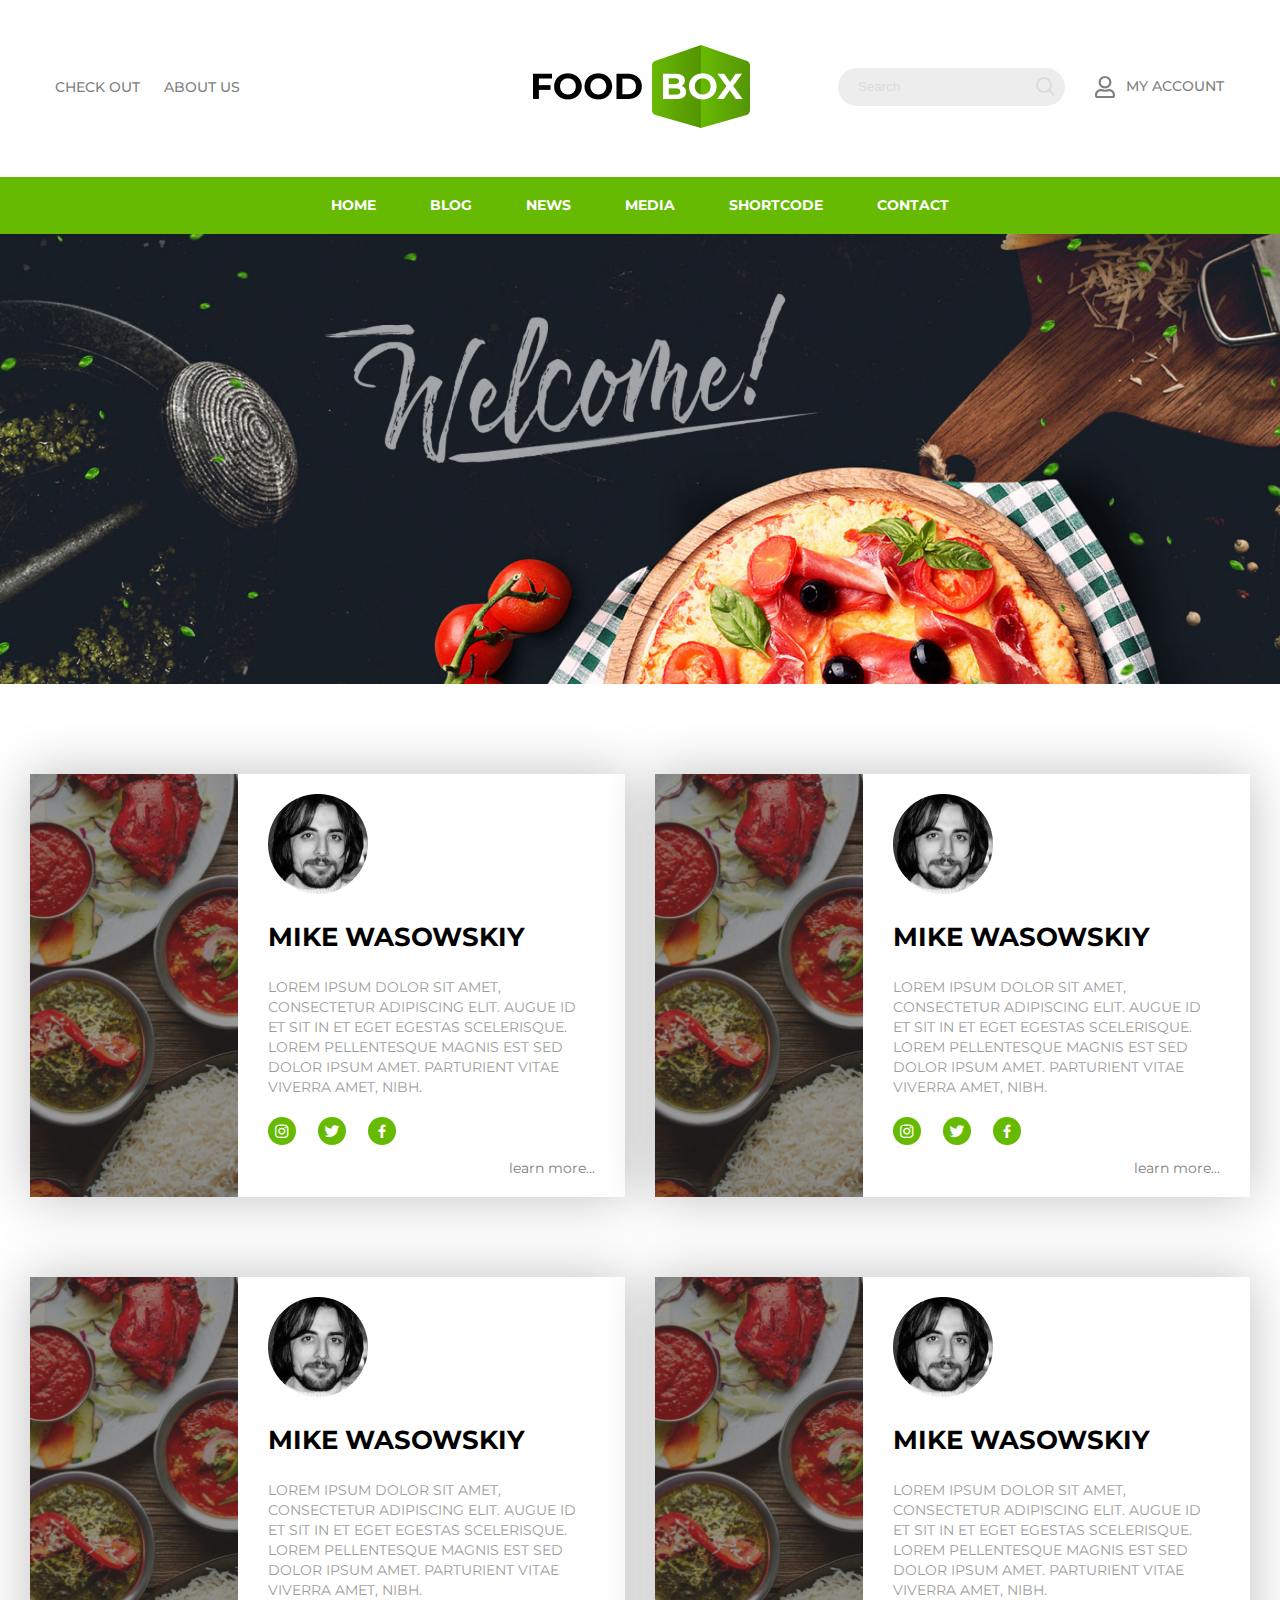
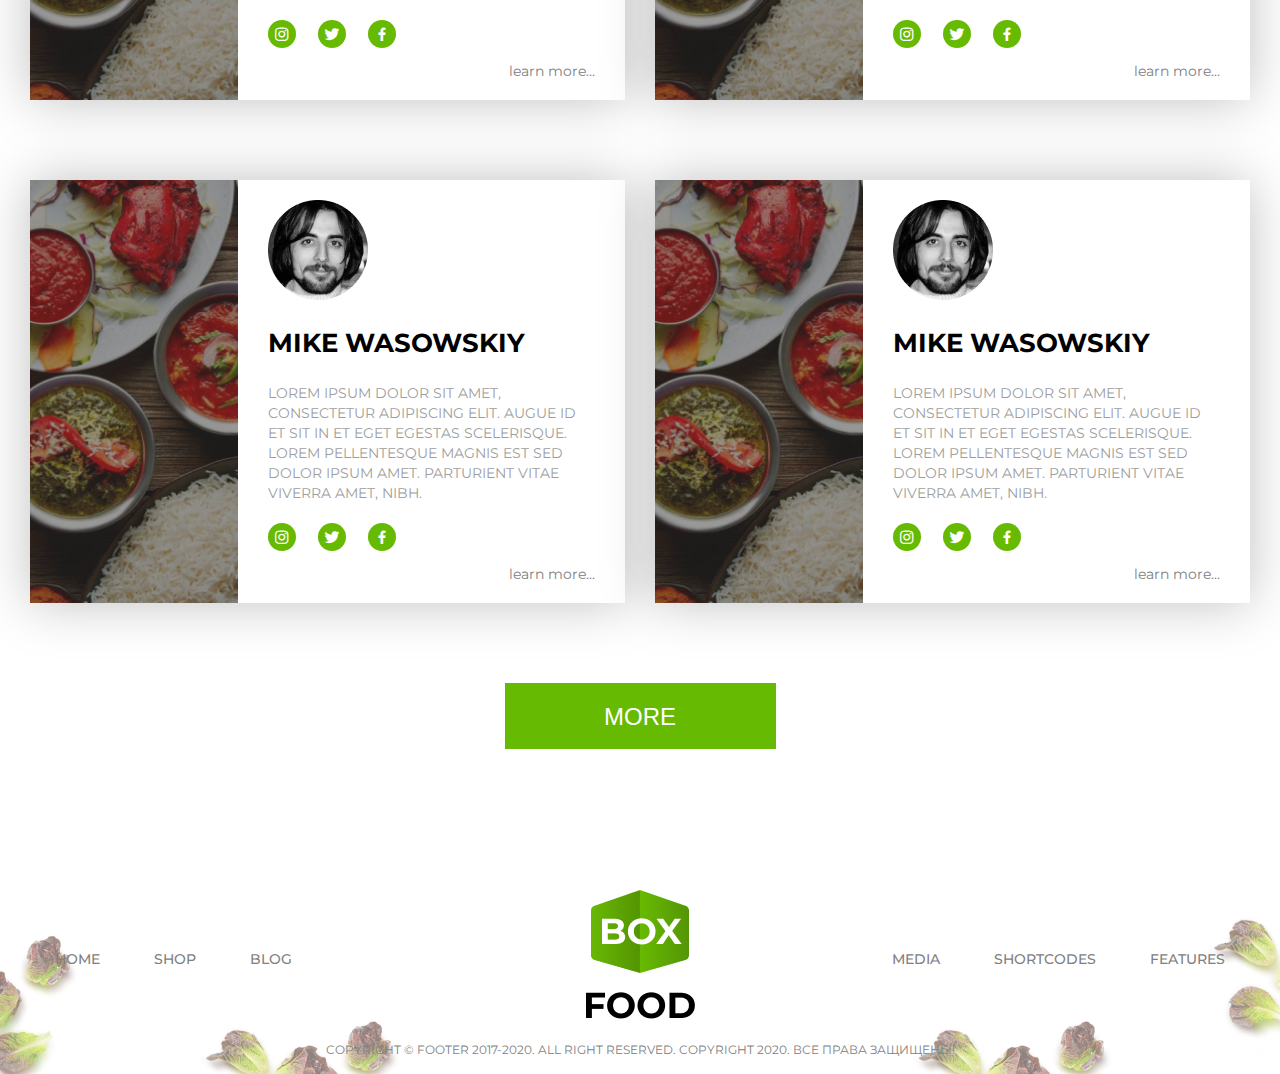
==== index-maket2.html @ 0b89acfd "my first commit" ====
<!doctype html>
<html lang="en">
<head>
  <meta charset="UTF-8">
  <meta name="viewport"
        content="width=device-width, user-scalable=no, initial-scale=1.0, maximum-scale=1.0, minimum-scale=1.0">
  <meta http-equiv="X-UA-Compatible" content="ie=edge">
  <link href="https://fonts.googleapis.com/css2?family=Montserrat:wght@300;400;500;600;700&display=swap"
        rel="stylesheet">
  <link rel="stylesheet" href="./CSS/CSS.css">
  <link href='https://cdn.jsdelivr.net/npm/boxicons@2.0.5/css/boxicons.min.css' rel='stylesheet'>
  <title>Document</title>
</head>
<body>
<header>
  <div class="container">
    <div class="left-side">
      <a href="#">check out</a>
      <a href="#">about us</a>
    </div>
    <img src="./images/Logo.png" alt="logo" class="logo">
    <div class="right-side">
      <div class="search">
        <input type="text" class="search-input" placeholder="Search">
        <svg width="19" height="19" viewBox="0 0 19 19" fill="none" xmlns="http://www.w3.org/2000/svg">
          <path
              d="M8 16C9.77498 15.9996 11.4988 15.4054 12.897 14.312L17.293 18.708L18.707 17.294L14.311 12.898C15.405 11.4997 15.9996 9.77544 16 8C16 3.589 12.411 0 8 0C3.589 0 0 3.589 0 8C0 12.411 3.589 16 8 16ZM8 2C11.309 2 14 4.691 14 8C14 11.309 11.309 14 8 14C4.691 14 2 11.309 2 8C2 4.691 4.691 2 8 2Z"
              fill="#DBDBDB"/>
        </svg>
      </div>
      <a href="#" class="my-account">
        <svg width="20" height="22" viewBox="0 0 20 22" fill="none" xmlns="http://www.w3.org/2000/svg">
          <path
              d="M14 13.0625C12.7188 13.0625 12.1027 13.75 10 13.75C7.89732 13.75 7.28571 13.0625 6 13.0625C2.6875 13.0625 0 15.6492 0 18.8375V19.9375C0 21.0762 0.959821 22 2.14286 22H17.8571C19.0402 22 20 21.0762 20 19.9375V18.8375C20 15.6492 17.3125 13.0625 14 13.0625ZM17.8571 19.9375H2.14286V18.8375C2.14286 16.7922 3.875 15.125 6 15.125C6.65179 15.125 7.70982 15.8125 10 15.8125C12.308 15.8125 13.3438 15.125 14 15.125C16.125 15.125 17.8571 16.7922 17.8571 18.8375V19.9375ZM10 12.375C13.5491 12.375 16.4286 9.60352 16.4286 6.1875C16.4286 2.77148 13.5491 0 10 0C6.45089 0 3.57143 2.77148 3.57143 6.1875C3.57143 9.60352 6.45089 12.375 10 12.375ZM10 2.0625C12.3616 2.0625 14.2857 3.91445 14.2857 6.1875C14.2857 8.46055 12.3616 10.3125 10 10.3125C7.63839 10.3125 5.71429 8.46055 5.71429 6.1875C5.71429 3.91445 7.63839 2.0625 10 2.0625Z"
              fill="#808080"/>
        </svg>
        <span>my account</span>
      </a>
    </div>
  </div>
</header>
<nav class="top-menu">
  <a href="./index.html" class="top-menu-item">Home</a>
  <a href="./index-maket2.html" class="top-menu-item">Blog</a>
  <a href="#" class="top-menu-item">News</a>
  <a href="#" class="top-menu-item">Media</a>
  <a href="#" class="top-menu-item">shortcode</a>
  <a href="./Contacts.html" class="top-menu-item">contact</a>
</nav>
<section class="hero"></section>
<main>
  <section class="blog">
    <div class="container">
      <div class="row">
        <div class="col-6">
          <div class="blog-post">
            <div class="post-poster">
              <img src="./images/food-comm.png" alt="">
            </div>
            <div class="post-details">
              <img src="./images/Mike.png" alt="" class="user-img">
              <h2 class="post-username">Mike Wasowskiy</h2>
              <p class="post-content">Lorem ipsum dolor sit amet, consectetur adipiscing elit. Augue id et sit in et
                eget
                egestas scelerisque. Lorem pellentesque magnis est sed dolor ipsum amet. Parturient vitae viverra amet,
                nibh.</p>
              <div class="post-social">
                <a href="#" class="bx bxl-instagram"></a>
                <a href="#" class="bx bxl-twitter"></a>
                <a href="#" class="bx bxl-facebook"></a>
              </div>
              <a href="" class="more-btn">learn more...</a>
            </div>
          </div>
        </div>
        <div class="col-6">
          <div class="blog-post">
            <div class="post-poster">
              <img src="./images/food-comm.png" alt="">
            </div>
            <div class="post-details">
              <img src="./images/Mike.png" alt="" class="user-img">
              <h2 class="post-username">Mike Wasowskiy</h2>
              <p class="post-content">Lorem ipsum dolor sit amet, consectetur adipiscing elit. Augue id et sit in et
                eget
                egestas scelerisque. Lorem pellentesque magnis est sed dolor ipsum amet. Parturient vitae viverra amet,
                nibh.</p>
              <div class="post-social">
                <a href="#" class="bx bxl-instagram"></a>
                <a href="#" class="bx bxl-twitter"></a>
                <a href="#" class="bx bxl-facebook"></a>
              </div>
              <a href="" class="more-btn">learn more...</a>
            </div>
          </div>
        </div>
        <div class="col-6">
          <div class="blog-post">
            <div class="post-poster">
              <img src="./images/food-comm.png" alt="">
            </div>
            <div class="post-details">
              <img src="./images/Mike.png" alt="" class="user-img">
              <h2 class="post-username">Mike Wasowskiy</h2>
              <p class="post-content">Lorem ipsum dolor sit amet, consectetur adipiscing elit. Augue id et sit in et
                eget
                egestas scelerisque. Lorem pellentesque magnis est sed dolor ipsum amet. Parturient vitae viverra amet,
                nibh.</p>
              <div class="post-social">
                <a href="#" class="bx bxl-instagram"></a>
                <a href="#" class="bx bxl-twitter"></a>
                <a href="#" class="bx bxl-facebook"></a>
              </div>
              <a href="" class="more-btn">learn more...</a>
            </div>
          </div>
        </div>
        <div class="col-6">
          <div class="blog-post">
            <div class="post-poster">
              <img src="./images/food-comm.png" alt="">
            </div>
            <div class="post-details">
              <img src="./images/Mike.png" alt="" class="user-img">
              <h2 class="post-username">Mike Wasowskiy</h2>
              <p class="post-content">Lorem ipsum dolor sit amet, consectetur adipiscing elit. Augue id et sit in et
                eget
                egestas scelerisque. Lorem pellentesque magnis est sed dolor ipsum amet. Parturient vitae viverra amet,
                nibh.</p>
              <div class="post-social">
                <a href="#" class="bx bxl-instagram"></a>
                <a href="#" class="bx bxl-twitter"></a>
                <a href="#" class="bx bxl-facebook"></a>
              </div>
              <a href="" class="more-btn">learn more...</a>
            </div>
          </div>
        </div>
        <div class="col-6">
          <div class="blog-post">
            <div class="post-poster">
              <img src="./images/food-comm.png" alt="">
            </div>
            <div class="post-details">
              <img src="./images/Mike.png" alt="" class="user-img">
              <h2 class="post-username">Mike Wasowskiy</h2>
              <p class="post-content">Lorem ipsum dolor sit amet, consectetur adipiscing elit. Augue id et sit in et
                eget
                egestas scelerisque. Lorem pellentesque magnis est sed dolor ipsum amet. Parturient vitae viverra amet,
                nibh.</p>
              <div class="post-social">
                <a href="#" class="bx bxl-instagram"></a>
                <a href="#" class="bx bxl-twitter"></a>
                <a href="#" class="bx bxl-facebook"></a>
              </div>
              <a href="" class="more-btn">learn more...</a>
            </div>
          </div>
        </div>
        <div class="col-6">
          <div class="blog-post">
            <div class="post-poster">
              <img src="./images/food-comm.png" alt="">
            </div>
            <div class="post-details">
              <img src="./images/Mike.png" alt="" class="user-img">
              <h2 class="post-username">Mike Wasowskiy</h2>
              <p class="post-content">Lorem ipsum dolor sit amet, consectetur adipiscing elit. Augue id et sit in et
                eget
                egestas scelerisque. Lorem pellentesque magnis est sed dolor ipsum amet. Parturient vitae viverra amet,
                nibh.</p>
              <div class="post-social">
                <a href="#" class="bx bxl-instagram"></a>
                <a href="#" class="bx bxl-twitter"></a>
                <a href="#" class="bx bxl-facebook"></a>
              </div>
              <a href="" class="more-btn">learn more...</a>
            </div>
          </div>
        </div>
        <button class="more">more</button>
      </div>
    </div>
  </section>
</main>
<footer>
  <div class="container">
    <div class="footer-top">
      <nav class="footer-links">
        <a href="#" class="footer-links-item">home</a>
        <a href="#" class="footer-links-item">shop</a>
        <a href="#" class="footer-links-item">blog</a>
      </nav>
      <img src="./images/footer-logo.png" alt="logo" class="footer-logo">
      <nav class="footer-links">
        <a href="#" class="footer-links-item">media</a>
        <a href="#" class="footer-links-item">shortcodes</a>
        <a href="#" class="footer-links-item">features</a>
      </nav>
    </div>
    <div class="copyright">
      Copyright © Footer 2017-2020. All right reserved. COPYRIGHT 2020. ВСЕ ПРАВА ЗАЩИЩЕНЫ!
    </div>
  </div>
</footer>
</body>
</html>
---- CSS/CSS.css ----
* {
    margin: 0;
    padding: 0;
    box-sizing: border-box;
}

body {
    font-family: 'Montserrat', sans-serif;
    font-size: 14px;
    color: #808080;
}

a {
    text-decoration: none;
    color: inherit;
}

::placeholder {
    color: #dbdbdb;
}

header {
    padding: 45px 0 49px;
}

.container {
    max-width: 1170px;
    margin: 0 auto;
}

/*    BODY   */

header .container {
    display: flex;
    justify-content: space-between;
    align-items: center;
}

.left-side a {
    font-weight: 500;
    line-height: 17px;
    text-transform: uppercase;
}

.left-side a:first-child {
    padding-right: 20px;
}

.search-input {
    width: 227px;
    height: 38px;
    background: #EDEDED;
    border-radius: 19px;
    border: none;
    padding: 0 35px 0 20px;
}

.search {
    position: relative;
    margin-right: 30px;
}

.search svg {
    position: absolute;
    right: 10px;
    top: 0;
    bottom: 0;
    margin: auto;
}

.left-side, .right-side {
    width: 387px;
}

.right-side {
    display: flex;
    align-items: center;
}

.my-account {
    display: flex;
    align-items: center;
}

.my-account span {
    line-height: 17px;
    text-transform: uppercase;
    font-weight: 500;
    margin-left: 11px;
}

.top-menu {
    background: #66BA02;
    text-align: center;
    color: white;
    font-weight: 700;
    text-transform: uppercase;
    line-height: 17px;
}

.top-menu-item {
    display: inline-block;
    padding: 20px 25px;
    transition: .5s;
}

.top-menu-item:hover {
    background: #333333;
}

.hero {
    height: 450px;
    background: url("../images/image 159.png") no-repeat center/cover;
}

.info-company {
    padding: 80px 0 90px;
}

.info-list {
    display: flex;
}

.info-list-item {
    text-align: center;
    list-style-type: none;
}

.info-list-icon {
    height: 54px;
    display: flex;
    justify-content: center;
    align-items: center;
}

.info-item-title {
    font-weight: 700;
    line-height: 17px;
    text-align: center;
    text-transform: uppercase;
    color: #000000;
    margin: 15px 0 22px;
}

.info-item-desc {
    font-size: 12px;
    line-height: 15px;
    text-transform: uppercase;
}

.row {
    display: flex;
    flex-wrap: wrap;
    margin: 0 -40px;
}

.col-4 {
    width: 33.3333%;
    padding: 0 40px;
    margin-bottom: 100px;
}

.col-6 {
    width: 50%;
    padding: 0 15px;
}

.food-item img {
    height: 100%;
    width: 100%;
    object-fit: cover;
}

.food-item {
    height: 530px;
    text-align: center;
    position: relative;
    overflow: hidden;
}


.food-item-sushi {
    color: white;
    text-align: center;
    padding: 50px 59px 55px;
    transition: 1s;
}

.food-item:hover .food-item-sushi {
    bottom: 0;
}

.face_page-item-title {
    font-weight: bold;
    font-size: 32px;
    line-height: 39px;
}

.food-item-title {
    position: absolute;
    font-weight: 500;
    font-size: 24px;
    line-height: 29px;
    text-align: center;
    color: white;
    right: 50%;
    bottom: 65%;
    transform: translate(50%, 50%);
}

.food-item svg {
    position: absolute;
    right: 50%;
    bottom: 50%;
    transform: translate(50%, 50%);
}

.food-item-sushi {
    position: absolute;
    width: 100%;
    height: 100%;
    left: 0;
    bottom: 600px;
    background: #66BA02;
    transition: 1s;
}

.hover-back_page {
    position: absolute;
    width: 134px;
    height: 3px;
    right: 50%;
    top: 120px;
    background: white;
    transform: translate(50%, 50%);
    border-radius: 2px;
}

.hover-back_page:before {
    content: '';
    position: absolute;
    width: 164px;
    height: 3px;
    background: white;
    border-radius: 2px;
    bottom: 7px;
    right: -15px;
}

.hover-back_page:after {
    content: '';
    position: absolute;
    width: 88px;
    height: 3px;
    background: white;
    border-radius: 2px;
    bottom: -7px;
    right: 23px;
}

.title-item-sushi {
    padding-top: 92px;
    font-size: 24px;
    line-height: 29px;
}

.sushi-item-desc {
    padding: 50px 0;
    font-size: 12px;
    line-height: 15px;
}

.sushi-item-link {
    border: none;
    padding: 10px 30px;
    background: #2b450b;
    color: white;
    text-transform: uppercase;
    font-weight: 500;
    font-size: 24px;
    line-height: 29px;
    text-align: center;
}

.dish-week {
    height: 600px;
    background: url("../images/Dish of the week.png") no-repeat center/cover;
    display: flex;
    justify-content: center;
    align-items: center;
    position: relative;
}

.dish-content {
    text-align: center;
    color: white;
    text-transform: uppercase;
    z-index: 1;
}

.dish-subtitle {
    font-size: 24px;
    line-height: 29px;
    font-weight: 400;
}

.dish-heading {
    font-size: 72px;
    line-height: 102px;
    letter-spacing: 0.35em;
    margin: 10px 0;
}

.dish-btn {
    border: 2px solid #66BA02;
    color: white;
    font-size: 24px;
    line-height: 29px;
    font-weight: 400;
    background: none;
    text-transform: uppercase;
    padding: 13px 45px;
    margin-top: 43px;
    transition: .6s;
}

.dish-btn:hover {
    background: #66BA0255;
}

.substrate {
    width: 980px;
    height: 430px;
    background: rgba(0, 0, 0, 0.35);
    position: absolute;
    margin: auto;
}

.substrate:before {
    content: '';
    width: 80%;
    height: 80%;
    border-left: 5px solid #66BA02;
    border-top: 5px solid #66BA02;
    position: absolute;
    left: 0;
    top: 0;
}

.substrate:after {
    content: '';
    width: 80%;
    height: 80%;
    border-right: 5px solid #66BA02;
    border-bottom: 5px solid #66BA02;
    position: absolute;
    bottom: 0;
    right: 0;
}

/*FOOTER*/

.footer-top {
    display: flex;
    justify-content: space-between;
    align-items: center;
}

.footer-links-item:not(:last-child) {
    margin-right: 50px;
}

.footer-links-item {
    line-height: 17px;
    font-weight: 500;
    text-transform: uppercase;
}

.copyright {
    font-size: 12px;
    line-height: 15px;
    text-align: center;
    text-transform: uppercase;
    margin-top: 15px;
}

footer {
    padding: 51px 0 17px;
    background: url("../images/Footer img.png") no-repeat bottom center/contain;
}

.footer-links {
    width: 333px;
}


/* FOOTER*/

/*  BLOG  */

.blog-post {
    margin-bottom: 80px;
    box-shadow: 0 0 50px rgba(0, 0, 0, 0.25);
    display: flex;
}


.post-poster {
    width: 35%;
}

.post-details {
    width: 65%;
    padding: 20px 30px;
}

.post-poster img {
    width: 100%;
    height: 100%;
    object-fit: cover;
}

.post-username {
    font-size: 26px;
    line-height: 39px;
    text-transform: uppercase;
    color: #000;
    margin: 20px 0;
}

.post-content {
    line-height: 20px;
    font-size: 14px;
    text-transform: uppercase;
    color: #9D9D9D;
}

.post-social {
    margin: 20px 0 14px;
}

.post-social a {
    background: #66BA02;
    border-radius: 50%;
    color: white;
    font-size: 18px;
    padding: 5px;
    display: inline-block;
    margin-right: 18px;
}

/*  BLOG  */

/*  BTN  */

.more-btn {
    float: right;
}

.blog {
    padding: 90px 0;
}

.more {
    margin: 0 auto;
    display: block;
    background: #66BA02;
    border: none;
    width: 271px;
    height: 66px;
    font-size: 24px;
    line-height: 29px;
    text-transform: uppercase;
    color: #FFFFFF;
}
/*  BTN  */


/*  FORM  */
.form-label {
    font-weight: 500;
    font-size: 20px;
    line-height: 29px;
    text-transform: uppercase;
    color: #000000;
    margin-bottom: 20px;
    display: inline-block;
    position: relative;
}
.form-label:before{
    content: '';
    width: 20px;
    height: 20px;
    border-radius: 50%;
    border: 2px solid #66BA02;
    position: absolute;
    left: -48px;
    background: #fff;
}

.custom-label {
    margin-bottom: 30px;
}

.form-input {
    padding: 41px 50px;
    border: 2px solid #EDEDED;
    width: 100%;
    margin-bottom: 100px;
}

textarea[class='form-input'] {
    margin-bottom: 50px;
}

.custom-checkbox {
    display: none;
}
.custom-checkbox-row{
    margin-left: 29px;
}

.custom-label {
    position: relative;
    padding-left: 37px;
}

.custom-label:before {
    content: '';
    width: 20px;
    height: 20px;
    border: 2px solid #66BA02;
    border-radius: 50%;
    position: absolute;
    left: 0;
}
.custom-label:after {
    content: '';
    width: 10px;
    height: 10px;
    background: #66BA02;
    border-radius: 50%;
    position: absolute;
    left: 7px;
    top: 7px;
    opacity: 0;
    transition: .5s;
}
 .custom-checkbox:checked + .custom-label:after{
     opacity: 1;
 }

 .form-notification{
     max-width: 656px;
     font-weight: 500;
     font-size: 20px;
     line-height: 29px;
     text-transform: uppercase;
     color: #000000;
     padding-left: 29px;
     margin-bottom: 50px;
 }

 .contacts{
     padding: 100px 0;
 }

 .captcha{
     margin-bottom: 50px;
 }

 .form-btn{
     width: 293px;
     height: 58px;
     background: #66BA02;
     font-style: normal;
     font-weight: 500;
     font-size: 24px;
     line-height: 29px;
     text-transform: uppercase;
     color: #FFFFFF;
     border: none;
 }

 .form-content{
     position: relative;
 }
 .form-content:before{
     content: '';
     position: absolute;
     height: 100%;
     width: 2px;
     background: #EDEDED;
     left: -37px;
     top: 0;
 }
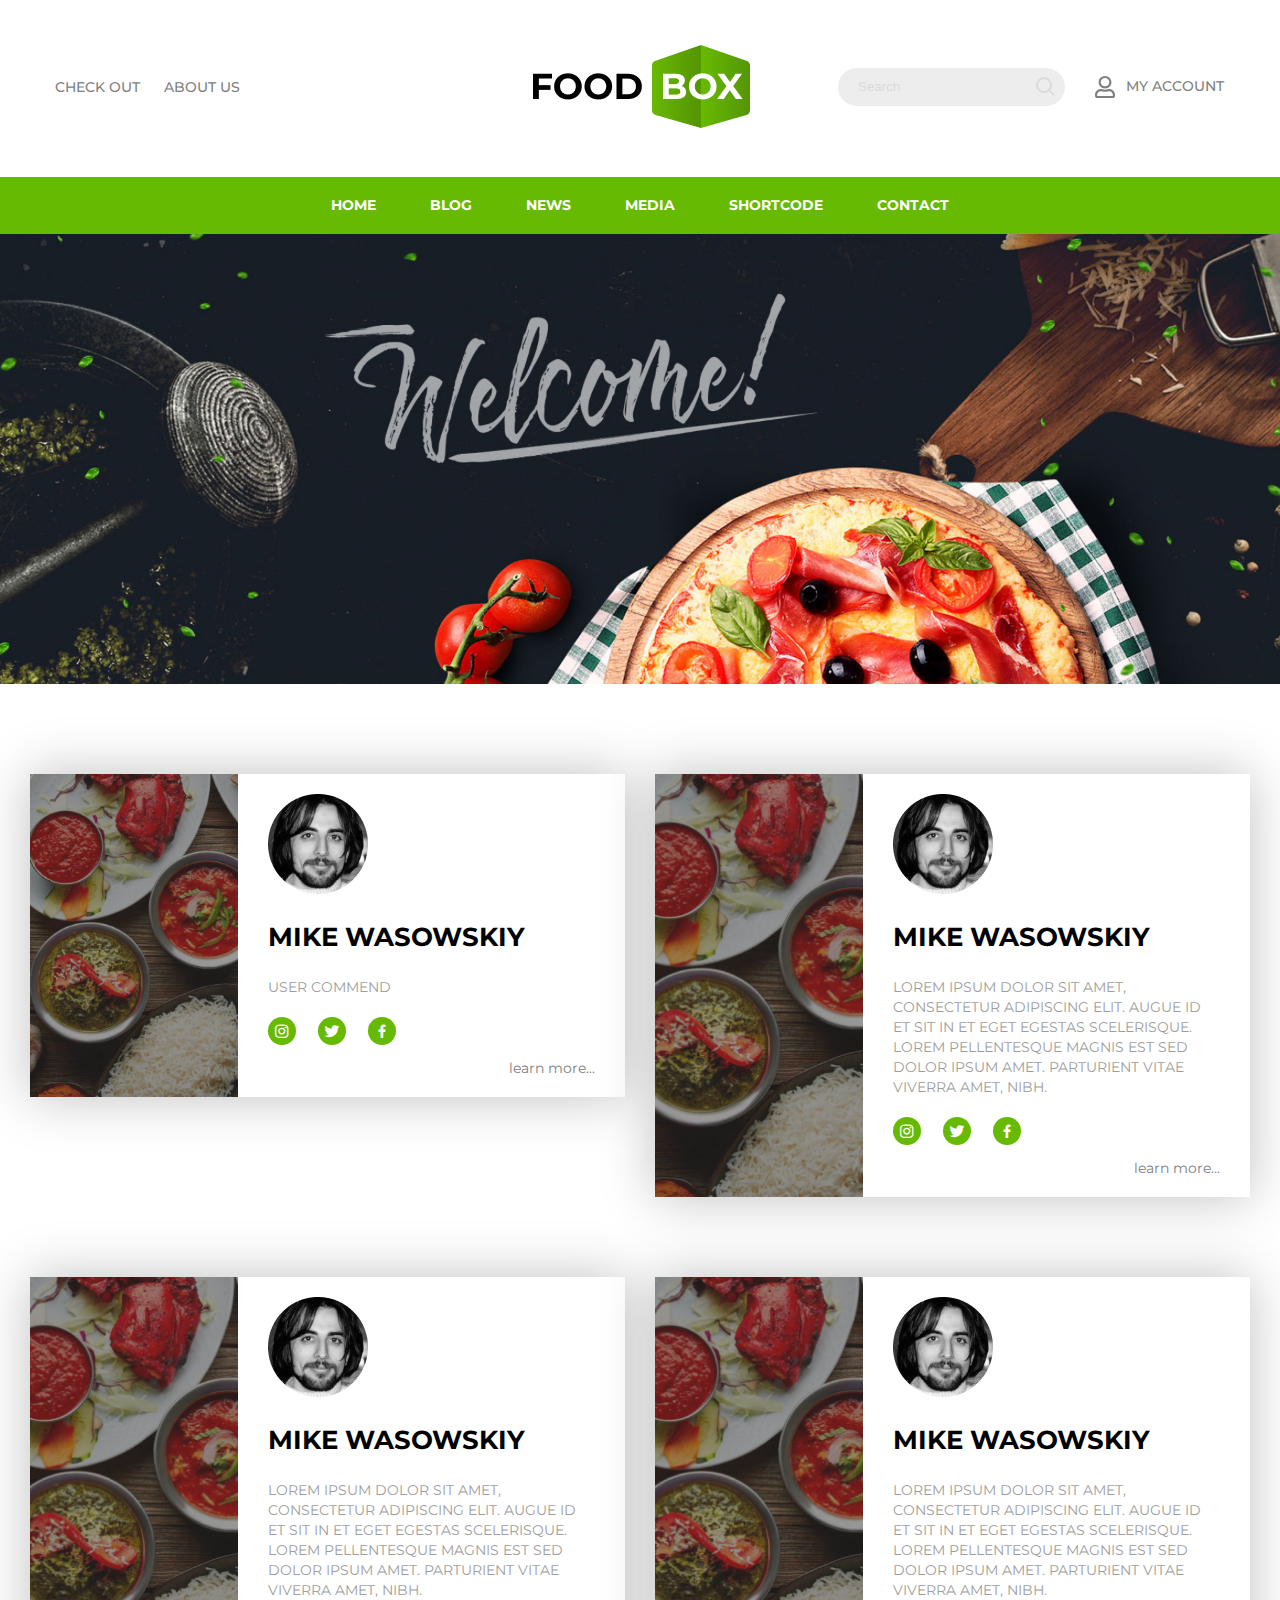
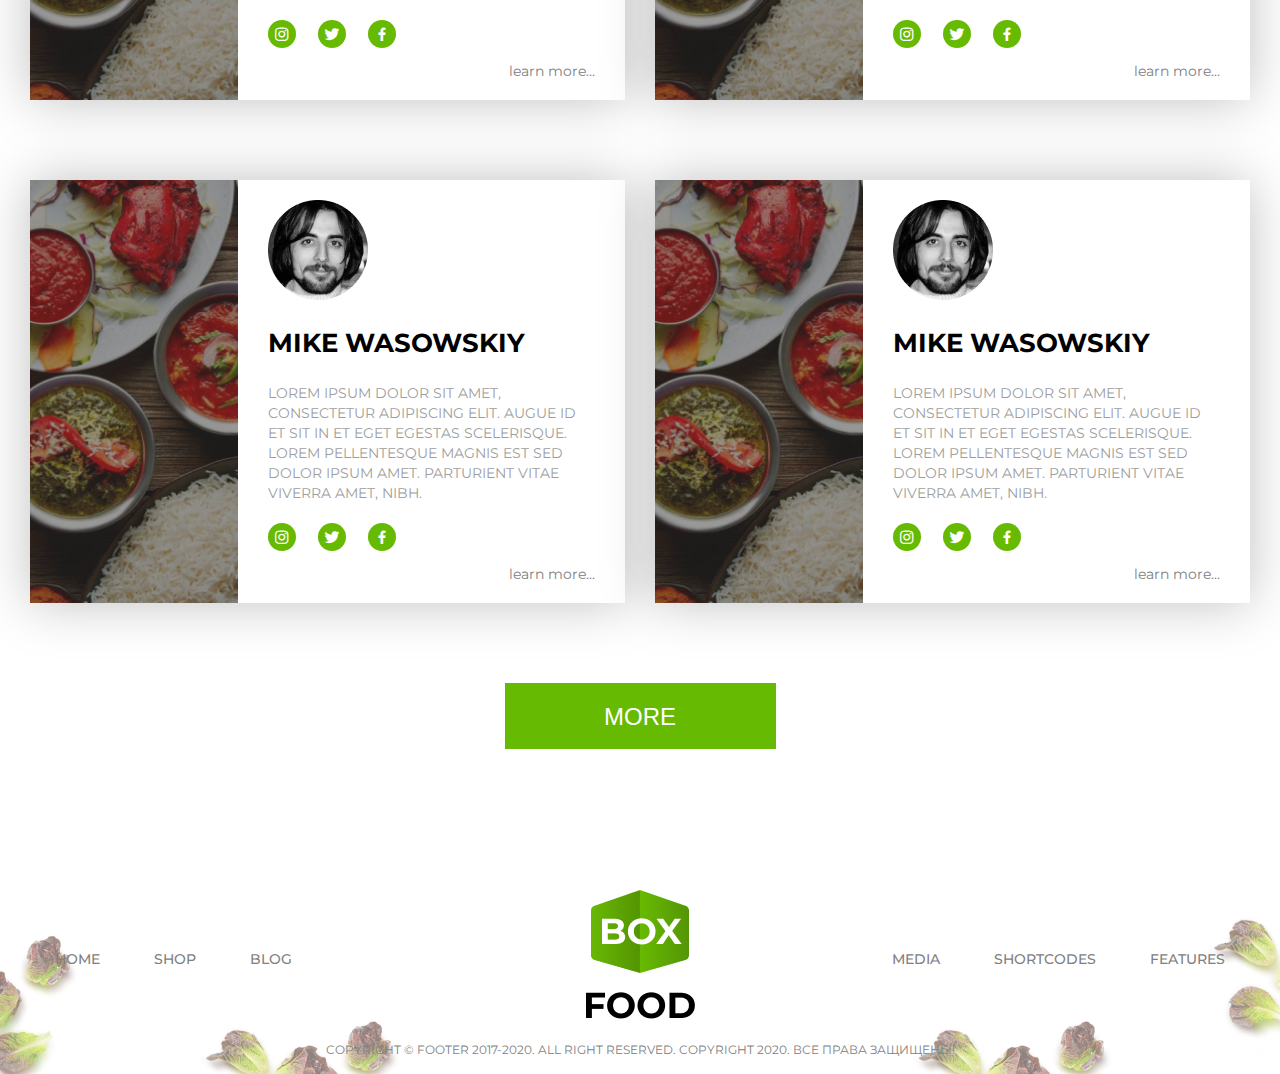
==== commit 5752e222: "User commend" ====
--- a/index-maket2.html
+++ b/index-maket2.html
@@ -60,10 +60,7 @@
             <div class="post-details">
               <img src="./images/Mike.png" alt="" class="user-img">
               <h2 class="post-username">Mike Wasowskiy</h2>
-              <p class="post-content">Lorem ipsum dolor sit amet, consectetur adipiscing elit. Augue id et sit in et
-                eget
-                egestas scelerisque. Lorem pellentesque magnis est sed dolor ipsum amet. Parturient vitae viverra amet,
-                nibh.</p>
+              <p class="post-content"> User commend</p>
               <div class="post-social">
                 <a href="#" class="bx bxl-instagram"></a>
                 <a href="#" class="bx bxl-twitter"></a>
